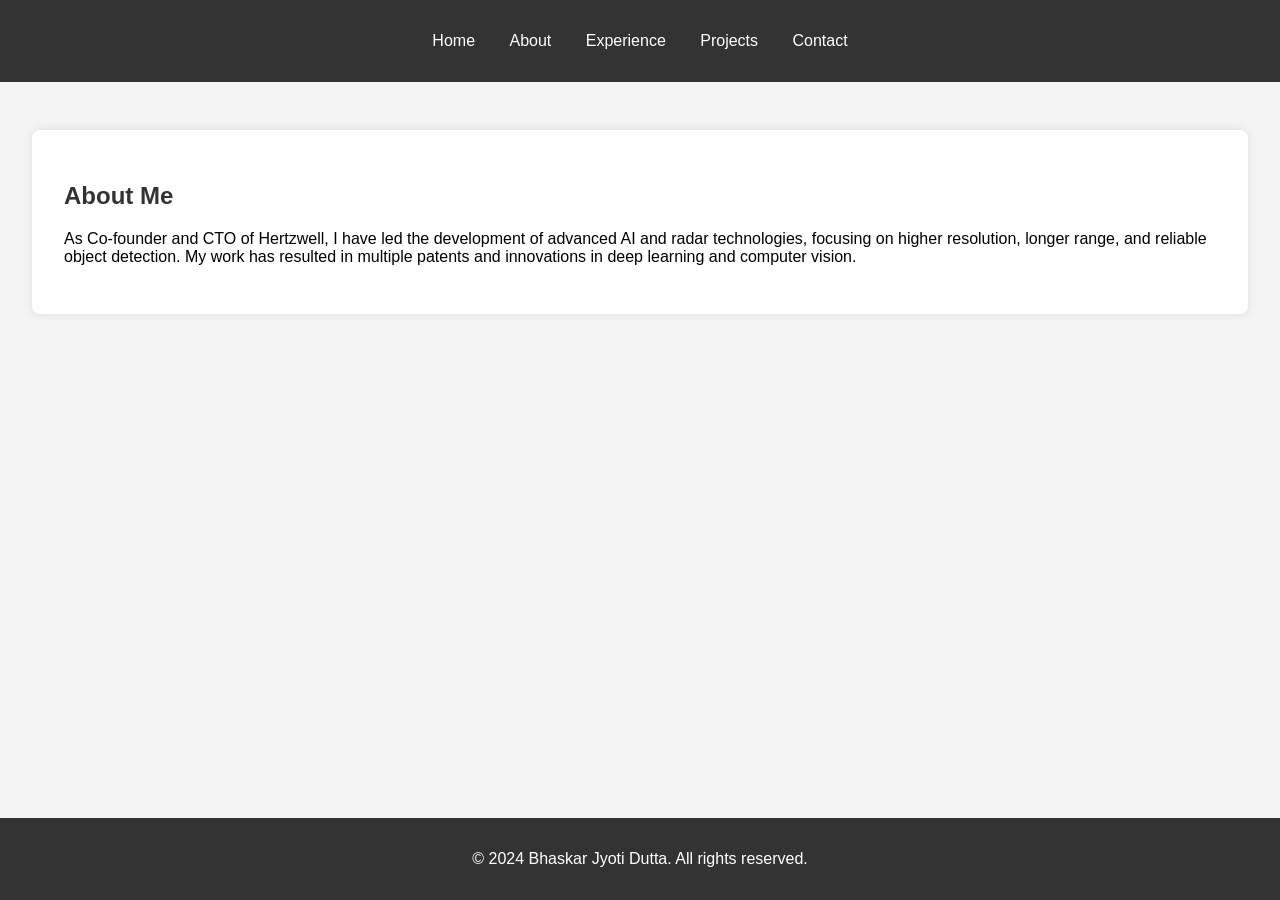
==== about.html @ a8f1614d "website update" ====
<!DOCTYPE html>
<html lang="en">
<head>
    <meta charset="UTF-8">
    <meta name="viewport" content="width=device-width, initial-scale=1.0">
    <title>About Bhaskar Jyoti Dutta</title>
    <link rel="stylesheet" href="styles.css">
</head>
<body>
    <header>
        <nav>
            <ul>
                <li><a href="index.html">Home</a></li>
                <li><a href="about.html">About</a></li>
                <li><a href="experience.html">Experience</a></li>
                <li><a href="projects.html">Projects</a></li>
                <li><a href="contact.html">Contact</a></li>
            </ul>
        </nav>
    </header>
    <main>
        <section class="about">
            <h1>About Me</h1>
            <p>As Co-founder and CTO of Hertzwell, I have led the development of advanced AI and radar technologies, focusing on higher resolution, longer range, and reliable object detection. My work has resulted in multiple patents and innovations in deep learning and computer vision.</p>
        </section>
    </main>
    <footer>
        <p>&copy; 2024 Bhaskar Jyoti Dutta. All rights reserved.</p>
    </footer>
</body>
</html>
---- styles.css ----
body {
    font-family: Arial, sans-serif;
    margin: 0;
    padding: 0;
    background-color: #f4f4f4;
}

header {
    background-color: #333;
    color: #fff;
    padding: 1rem 0;
    text-align: center;
}

nav ul {
    list-style: none;
    padding: 0;
}

nav ul li {
    display: inline;
    margin: 0 15px;
}

nav ul li a {
    color: #fff;
    text-decoration: none;
}

main {
    padding: 2rem;
}

.hero {
    text-align: center;
    padding: 2rem 0;
}

.about, .experience, .projects, .contact {
    background-color: #fff;
    padding: 2rem;
    margin: 1rem 0;
    border-radius: 8px;
    box-shadow: 0 0 10px rgba(0, 0, 0, 0.1);
}

h1 {
    color: #333;
}

footer {
    text-align: center;
    padding: 1rem 0;
    background-color: #333;
    color: #fff;
    position: fixed;
    width: 100%;
    bottom: 0;
}
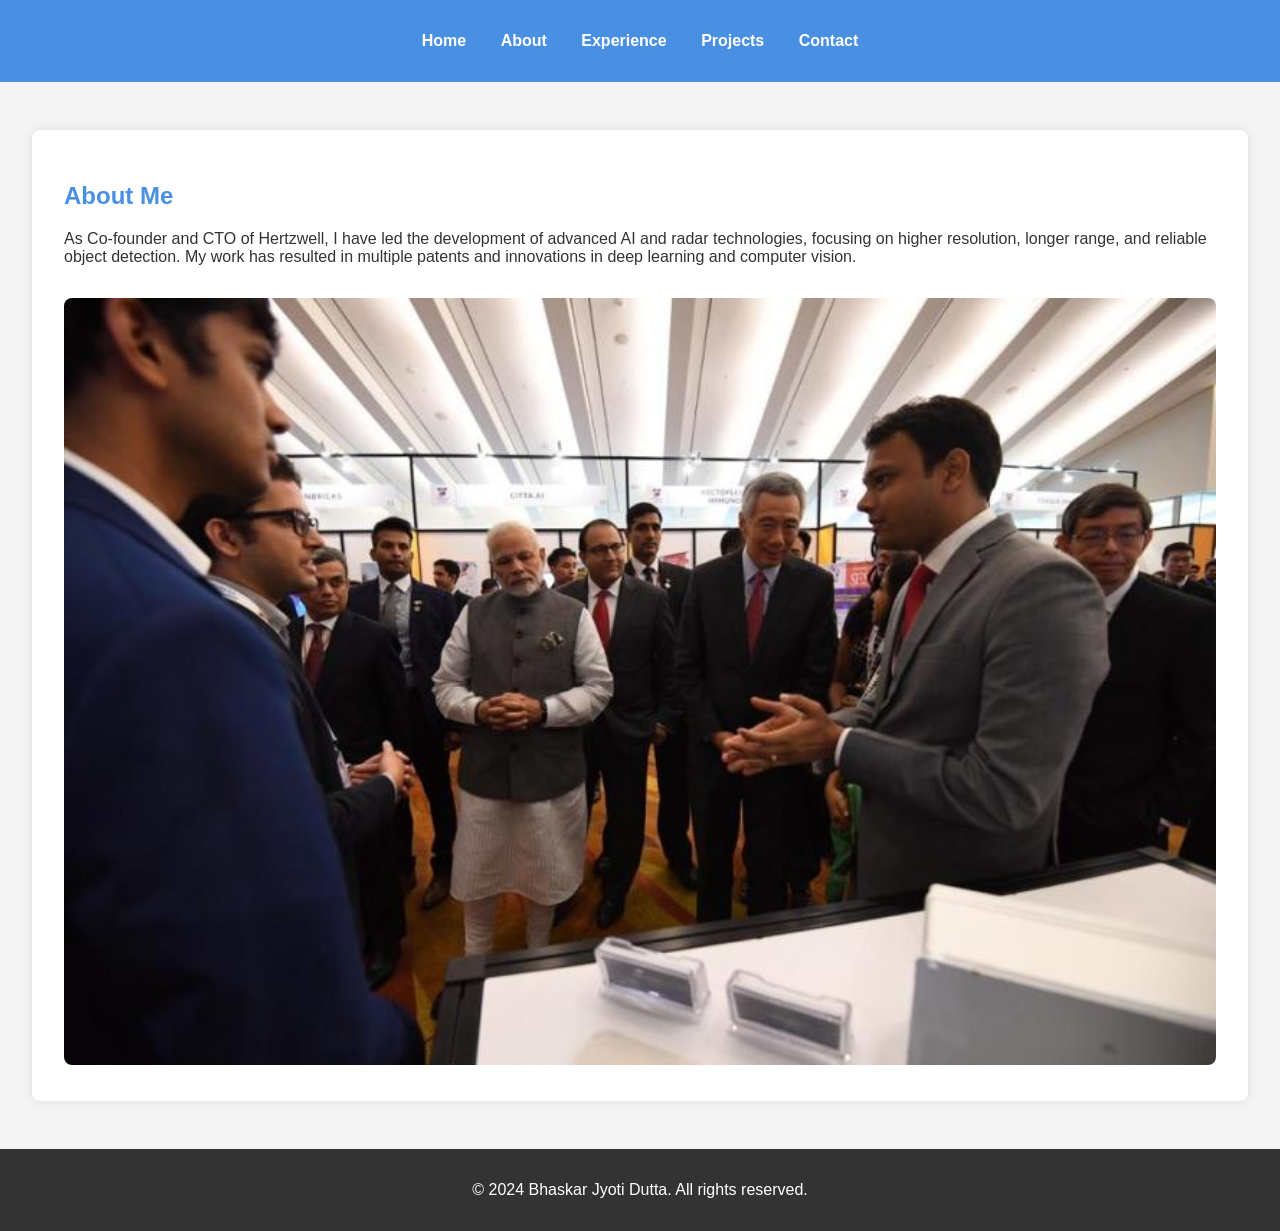
==== commit ae1ee0d2: "website updates" ====
--- a/about.html
+++ b/about.html
@@ -22,6 +22,7 @@
         <section class="about">
             <h1>About Me</h1>
             <p>As Co-founder and CTO of Hertzwell, I have led the development of advanced AI and radar technologies, focusing on higher resolution, longer range, and reliable object detection. My work has resulted in multiple patents and innovations in deep learning and computer vision.</p>
+            <img src="images/about-image.jpg" alt="About Bhaskar" class="about-image">
         </section>
     </main>
     <footer>
--- a/styles.css
+++ b/styles.css
@@ -1,12 +1,13 @@
 body {
-    font-family: Arial, sans-serif;
+    font-family: 'Arial', sans-serif;
     margin: 0;
     padding: 0;
     background-color: #f4f4f4;
+    color: #333;
 }
 
 header {
-    background-color: #333;
+    background-color: #4A90E2;
     color: #fff;
     padding: 1rem 0;
     text-align: center;
@@ -25,15 +26,34 @@
 nav ul li a {
     color: #fff;
     text-decoration: none;
+    font-weight: bold;
+}
+
+.hero {
+    text-align: center;
+    padding: 4rem 0;
+    background: linear-gradient(to right, #4A90E2, #9013FE);
+    color: white;
+}
+
+.hero-image {
+    width: 100%;
+    height: auto;
+    max-height: 400px;
+    object-fit: cover;
+}
+
+.cta-button {
+    background-color: #FF6F61;
+    color: white;
+    padding: 10px 20px;
+    text-decoration: none;
+    border-radius: 5px;
+    font-weight: bold;
 }
 
 main {
     padding: 2rem;
-}
-
-.hero {
-    text-align: center;
-    padding: 2rem 0;
 }
 
 .about, .experience, .projects, .contact {
@@ -44,8 +64,15 @@
     box-shadow: 0 0 10px rgba(0, 0, 0, 0.1);
 }
 
+.about-image, .experience-image, .projects-image, .contact-image {
+    width: 100%;
+    height: auto;
+    border-radius: 8px;
+    margin-top: 1rem;
+}
+
 h1 {
-    color: #333;
+    color: #4A90E2;
 }
 
 footer {
@@ -53,7 +80,7 @@
     padding: 1rem 0;
     background-color: #333;
     color: #fff;
-    position: fixed;
+    position: relative;
+    bottom: 0;
     width: 100%;
-    bottom: 0;
 }
